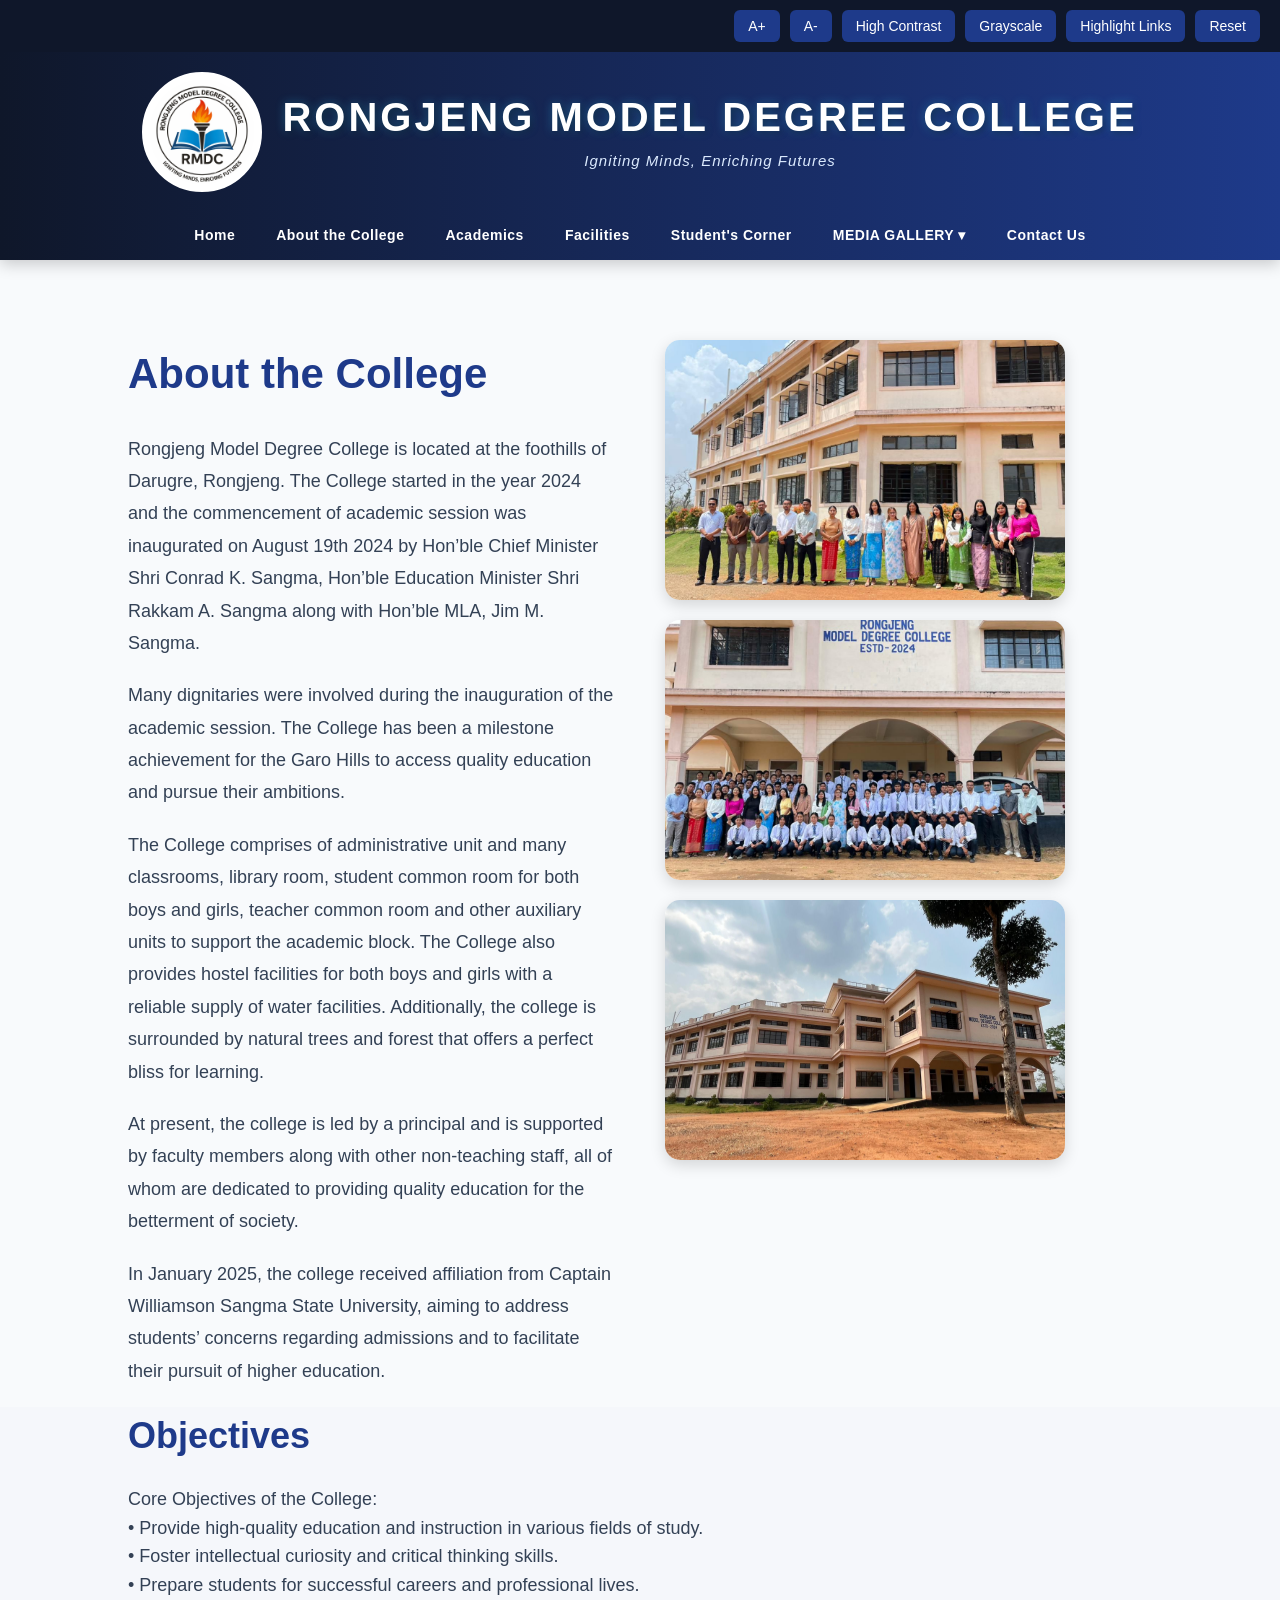
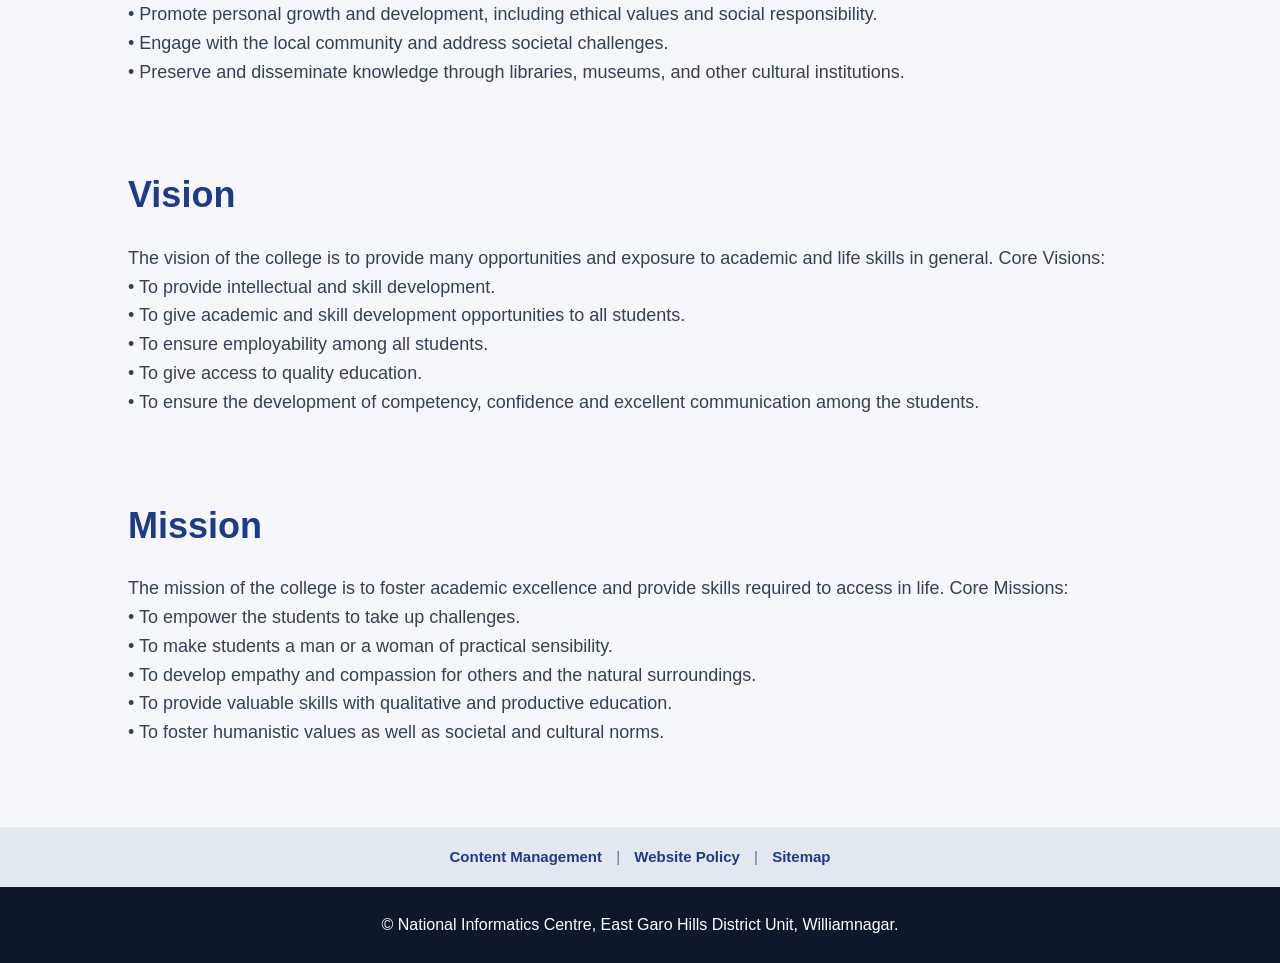
==== index.html @ 6c8ae017 "uploading an existing file" ====
<!DOCTYPE html>
<html lang="en">

<head>
  <meta charset="UTF-8">
  <meta name="viewport"
        content="width=device-width, initial-scale=1.0">

  <title>Rongjeng Model Degree College</title>

  <link rel="stylesheet"
        href="css/style.css">
</head>

<body>
<!-- ACCESSIBILITY TOP BAR -->

<div class="accessibility-topbar">

  <button onclick="increaseText()">
    A+
  </button>

  <button onclick="decreaseText()">
    A-
  </button>

  <button onclick="toggleContrast()">
    High Contrast
  </button>

  <button onclick="toggleGrayscale()">
    Grayscale
  </button>

  <button onclick="highlightLinks()">
    Highlight Links
  </button>

  <button onclick="resetAccessibility()">
    Reset
  </button>

</div>
  <!-- HEADER -->
  <header>

    <!-- LOGO + COLLEGE HEADING -->
    <div class="header-left">

      <img src="images/logo.png"
           alt="College Logo"
           class="logo-img">

      <div class="college-heading">

        <h1>Rongjeng Model Degree College</h1>

        <p>
          Igniting Minds, Enriching Futures
        </p>

      </div>

    </div>

    <!-- TOP MENU -->
    <nav>

      <ul class="menu">

        <li><a href="index.html">Home</a></li>

        <li>
          <a href="#">About the College</a>

          <ul class="submenu">
            <li><a href="aboutus.html">About Us</a></li>
            <li><a href="faculty.html">The Faculty</a></li>
            <li><a href="non-teaching.html">Non-Teaching Staff</a></li>
          </ul>
        </li>

        <li>
          <a href="#">Academics</a>

          <ul class="submenu">
            <li><a href="#">Academic Calendar</a></li>
            <li><a href="admissions.html">Admissions and Facilities</a></li>
            <li><a href="cocurricular.html">Co-curricular Activities</a></li>
            <li><a href="courses.html">Courses</a></li>
          </ul>
        </li>

        <li><a href="#">Facilities</a></li>

        <li>
          <a href="#">Student's Corner</a>

          <ul class="submenu">
            <li><a href="studentcod.html">Student Code of Conduct</a></li>
          </ul>
        </li>

        <li>

  <a href="#">
    MEDIA GALLERY ▾
  </a>

  <ul class="submenu">

    <li>
      <a href="videos.html">
        Videos
      </a>
    </li>

    <li>
      <a href="images.html">
        Images
      </a>
    </li>

  </ul>

</li>

        <li><a href="Contactus.html">Contact Us</a></li>

      </ul>

    </nav>

  </header>

  <!-- ABOUT SECTION -->

<section class="about-section">

  <!-- LEFT SIDE -->

  <div class="about-text">

    <h2>About the College</h2>

    <p>
      Rongjeng Model Degree College is located at the foothills of Darugre, Rongjeng. The College started in the year 2024 and the commencement of academic session was inaugurated on August 19th 2024 by Hon’ble Chief Minister Shri Conrad K. Sangma, Hon’ble Education Minister Shri Rakkam A. Sangma along with Hon’ble MLA, Jim M. Sangma.
    </p>

    <p>
      Many dignitaries were involved during the inauguration of the academic session. The College has been a milestone achievement for the Garo Hills to access quality education and pursue their ambitions.
    </p>

    <p>
      The College comprises of administrative unit and many classrooms, library room, student common room for both boys and girls, teacher common room and other auxiliary units to support the academic block. The College also provides hostel facilities for both boys and girls with a reliable supply of water facilities. Additionally, the college is surrounded by natural trees and forest that offers a perfect bliss for learning.
    </p>
<p>At present, the college is led by a principal and is supported by faculty members along with other non-teaching staff, all of whom are dedicated to providing quality education for the betterment of society.</p>
<p>In January 2025, the college received affiliation from Captain Williamson Sangma State University, aiming to address students’ concerns regarding admissions and to facilitate their pursuit of higher education.</p>
  </div>

  <!-- RIGHT SIDE -->

  <div class="about-images">

    <img src="images/image1.jpeg"
         alt="Staff Image">

    <img src="images/image2.jpeg"
         alt="Students and Staff Image">

    <img src="images/image3.jpeg"
         alt="College Image">
    
  </div>

</section>

  <!-- CONTENT -->
  <section class="content">

    <h2>Objectives</h2>

    <p>
      Core Objectives of the College:</p>
      <p>
•	Provide high-quality education and instruction in various fields of study.</p>
<p>
•	Foster intellectual curiosity and critical thinking skills.</p>
<p>
•	Prepare students for successful careers and professional lives.</p>
<p>
•	Promote personal growth and development, including ethical values and social responsibility.</p>
<p>
•	Engage with the local community and address societal challenges.</p>
<p>
•	Preserve and disseminate knowledge through libraries, museums, and other cultural institutions.</p>
   </section>

   <!-- CONTENT -->
  <section class="content">

    <h2>Vision</h2>

    <p>     
The vision of the college is to provide many opportunities and exposure to academic and life skills in general.
Core Visions:</p>
<p>•	To provide intellectual and skill development.</p>
<p>•	To give academic and skill development opportunities to all students.</p>
<p>•	To ensure employability among all students.</p>
<p>•	To give access to quality education.</p>
<p>•	To ensure the development of competency, confidence and excellent communication among the students.
</p>  
  </section>
  <!-- CONTENT -->
  <section class="content">

    <h2>Mission</h2>

    <p> 
The mission of the college is to foster academic excellence and provide skills required to access in life.
Core Missions:</p> 
<p>•	To empower the students to take up challenges.</p> 
<p>•	To make students a man or a woman of practical sensibility.</p> 
<p>•	To develop empathy and compassion for others and the natural surroundings.</p> 
<p>•	To provide valuable skills with qualitative and productive education.</p> 
<p>•	To foster humanistic values as well as societal and cultural norms.

</p>  
  </section>


<script src="js/script.js"></script>
<!-- FOOTER LINKS -->

<section class="footer-links">

  <a href="content-management.html">
    Content Management
  </a>

  <span>|</span>

  <a href="website-policy.html">
    Website Policy
  </a>

  <span>|</span>

  <a href="sitemap.html">
    Sitemap
  </a>

</section>
  <footer>

    <p>
      © National Informatics Centre, East Garo Hills District Unit, Williamnagar.
    </p>

  </footer>
</body>
</html>
---- css/style.css ----
* {
  margin: 0;
  padding: 0;
  box-sizing: border-box;
}

/* BODY */

body {
  font-family: "Segoe UI", sans-serif;
  background: #f5f7fb;
  color: #1e293b;
  line-height: 1.6;
}

/* HEADER */

header {

  display: flex;

  flex-direction: column;

  align-items: center;

  background: linear-gradient(
    to right,
    #0f172a,
    #1e3a8a
  );

  padding-top: 20px;

  box-shadow: 0 4px 15px rgba(0,0,0,0.2);

  position: sticky;
  top: 0;
  z-index: 1000;
}
/* LOGO + HEADING */

.header-left {

  display: flex;

  align-items: center;

  justify-content: center;

  gap: 20px;

  padding-bottom: 18px;
}

.logo-img {

  width: 120px;

  height: 120px;

  border-radius: 50%;

  border: 4px solid white;

  object-fit: cover;

  background: white;

  padding: 4px;
}

.college-heading h1 {

  color: white;

  font-size: 40px;

  font-weight: 800;

  text-transform: uppercase;

  letter-spacing: 3px;

  line-height: 1.3;

  text-align: center;

  text-shadow:
    2px 2px 6px rgba(0,0,0,0.4),
    0 0 10px rgba(56,189,248,0.4);

  font-family: "Trebuchet MS", sans-serif;
}
.college-heading p {

  color: #dbeafe;

  font-size: 15px;

  letter-spacing: 1px;

  text-align: center;

  margin-top: 6px;

  font-style: italic;
}

/* NAVBAR */

.navbar {

  width: 100%;

  background: rgba(255,255,255,0.08);

  border-top: 1px solid rgba(255,255,255,0.15);

  padding: 5px 0;
}

/* MAIN MENU */

.menu {

  display: flex;

  list-style: none;

  gap: 5px;

  flex-wrap: wrap;
}

.menu li {

  position: relative;
}

.menu li a {

  display: block;

  text-decoration: none;

  color: white;

  font-size: 14px;

  font-weight: 600;

  letter-spacing: 0.5px;

  padding: 14px 18px;

  border-radius: 4px;

  transition: 0.3s;
}

.menu li a:hover {

  background: rgba(255,255,255,0.15);

  color: #38bdf8;
}
/* SUBMENU */

.submenu {
  display: none;

  position: absolute;

  top: 48px;
  left: 0;

  background: white;

  min-width: 260px;

  border-radius: 12px;

  overflow: hidden;

  box-shadow: 0 8px 20px rgba(0,0,0,0.2);
}

.submenu li a {
  color: #1e293b;
  padding: 14px 18px;
}

.submenu li a:hover {
  background: #e0f2fe;
  color: #0284c7;
}

.menu li:hover .submenu {
  display: block;
}

/* HERO SECTION */

.hero {
  height: 80vh;

  display: flex;
  flex-direction: column;
  justify-content: center;
  align-items: center;

  text-align: center;

  padding: 20px;

  background: linear-gradient(
      rgba(15,23,42,0.75),
      rgba(15,23,42,0.75)
    ),
    url('../images/campus.jpg');

  background-size: cover;
  background-position: center;

  color: white;
}

.hero h2 {
  font-size: 60px;
  margin-bottom: 20px;
}

.hero p {
  font-size: 22px;
  color: #dbeafe;
}

/* CONTENT */

.content {
  padding: 80px 10%;
}

.content h2 {
  color: #1e3a8a;
  margin-bottom: 20px;
  font-size: 36px;
}

.content p {
  font-size: 18px;
  color: #334155;
}

/* CARDS */

.cards {
  display: grid;
  grid-template-columns: repeat(auto-fit,minmax(250px,1fr));

  gap: 30px;

  margin-top: 50px;
}

.card {
  background: white;

  padding: 30px;

  border-radius: 18px;

  box-shadow: 0 6px 20px rgba(0,0,0,0.1);

  transition: 0.3s;
}

.card:hover {
  transform: translateY(-8px);
}

.card h3 {
  color: #1e3a8a;
  margin-bottom: 15px;
}

/* FOOTER */

footer {
  background: #0f172a;

  color: white;

  text-align: center;

  padding: 25px;
}

/* MOBILE */

@media(max-width: 900px) {

  header {
    flex-direction: column;
    align-items: flex-start;
  }

  .menu {
    flex-direction: column;
    width: 100%;
    margin-top: 20px;
  }

  .submenu {
    position: relative;
    top: 0;
  }

  .hero h2 {
    font-size: 36px;
  }

  .hero p {
    font-size: 18px;
  }

  .college-heading h1 {
    font-size: 22px;
  }

}
/* ABOUT SECTION */

.about-section {

  display: grid;

  grid-template-columns: 1fr 1fr;

  gap: 50px;

  padding: 80px 10%;

  background: #f8fafc;

   align-items: start;
}

/* LEFT SIDE */

.about-text h2 {

  font-size: 42px;

  color: #1e3a8a;

  margin-bottom: 25px;
}

.about-text p {

  font-size: 18px;

  color: #334155;

  margin-bottom: 20px;

  line-height: 1.8;
}

/* RIGHT SIDE */

.about-images {

  display: grid;

  grid-template-columns: repeat(1, 1fr);

  gap: 20px;

  align-self: start;

  margin-top: 0;
}

/* ABOUT SECTION IMAGES */

.about-images img {

  width: 400px;

  height: 260px;

  object-fit: cover;

  border-radius: 15px;

  box-shadow: 0 5px 15px rgba(0,0,0,0.15);

  transition: 0.3s;
}

.about-images img:hover {

  transform: scale(1.03);
}

/* MOBILE */

@media(max-width:900px){

  .about-section {

    grid-template-columns: 1fr;
  }

  .about-text h2 {

    font-size: 32px;
  }

}
/* REMOVE EXTRA SPACE */

.about-section {

  padding-bottom: 0;
}

.content {

  padding-top: 0;
}
/* FACULTY TABLE */

.faculty-section {

  padding: 60px 8%;
}

.faculty-section h2 {

  text-align: center;

  color: #1e3a8a;

  font-size: 36px;

  margin-bottom: 35px;
}

.table-container {

  overflow-x: auto;
}

table {

  width: 100%;

  border-collapse: collapse;

  background: white;

  box-shadow: 0 5px 18px rgba(0,0,0,0.12);

  border-radius: 10px;

  overflow: hidden;
}

table thead {

  background: #1e3a8a;

  color: white;
}

table th,
table td {

  padding: 14px 16px;

  border: 1px solid #dbe4ee;

  text-align: left;

  font-size: 15px;
}

table tbody tr:nth-child(even) {

  background: #f8fafc;
}

table tbody tr:hover {

  background: #e0f2fe;
}
/* STUDENT CODE OF CONDUCT */

.conduct-section {

  padding: 60px 10%;

  background: #f8fafc;
}

.conduct-section h2 {

  text-align: center;

  font-size: 40px;

  color: #1e3a8a;

  margin-bottom: 40px;
}

.conduct-box {

  background: white;

  padding: 30px;

  margin-bottom: 30px;

  border-left: 6px solid #1e3a8a;

  border-radius: 12px;

  box-shadow: 0 5px 15px rgba(0,0,0,0.08);
}

.conduct-box h3 {

  color: #1e3a8a;

  margin-bottom: 20px;

  font-size: 28px;
}

.conduct-box ul {

  padding-left: 20px;
}

.conduct-box ul li {

  margin-bottom: 15px;

  line-height: 1.8;

  color: #334155;

  font-size: 17px;
}
/* COURSES SECTION */

.courses-section {

  padding: 60px 8%;

  background: #f8fafc;
}

.courses-section h2 {

  text-align: center;

  font-size: 40px;

  color: #1e3a8a;

  margin-bottom: 20px;
}

.course-intro {

  text-align: center;

  font-size: 18px;

  color: #475569;

  margin-bottom: 40px;

  line-height: 1.8;
}

.course-box {

  background: white;

  padding: 35px;

  border-radius: 15px;

  box-shadow: 0 5px 18px rgba(0,0,0,0.08);
}

.course-box h3 {

  color: #1e3a8a;

  margin-bottom: 10px;

  font-size: 32px;
}

.course-box h4 {

  margin-bottom: 30px;

  color: #334155;

  font-size: 24px;
}

.course-box h5 {

  margin-top: 35px;

  margin-bottom: 15px;

  color: #0f172a;

  font-size: 22px;
}
/* CONTACT PAGE */

.contact-section {

  padding: 70px 10%;

  background: #f8fafc;
}

.contact-section h2 {

  text-align: center;

  font-size: 42px;

  color: #1e3a8a;

  margin-bottom: 50px;
}

.contact-container {

  display: grid;

  grid-template-columns: 1fr 1fr;

  gap: 40px;
}

/* LEFT SIDE */

.contact-info {

  background: white;

  padding: 35px;

  border-radius: 15px;

  box-shadow: 0 5px 15px rgba(0,0,0,0.08);
}

.contact-info h3 {

  color: #1e3a8a;

  margin-bottom: 15px;

  margin-top: 20px;
}

.contact-info p {

  color: #334155;

  line-height: 1.8;
}

/* RIGHT SIDE */

.contact-form {

  background: white;

  padding: 35px;

  border-radius: 15px;

  box-shadow: 0 5px 15px rgba(0,0,0,0.08);
}

.contact-form form {

  display: flex;

  flex-direction: column;

  gap: 20px;
}

.contact-form input,
.contact-form textarea {

  padding: 15px;

  border: 1px solid #cbd5e1;

  border-radius: 10px;

  font-size: 16px;

  outline: none;
}

.contact-form input:focus,
.contact-form textarea:focus {

  border-color: #1e3a8a;
}

.contact-form button {

  background: #1e3a8a;

  color: white;

  border: none;

  padding: 15px;

  border-radius: 10px;

  font-size: 16px;

  cursor: pointer;

  transition: 0.3s;
}

.contact-form button:hover {

  background: #2563eb;
}

/* MOBILE */

@media(max-width:900px){

  .contact-container {

    grid-template-columns: 1fr;
  }

}
/* FOOTER LINKS */

.footer-links {

  text-align: center;

  padding: 18px;

  background: #e2e8f0;

  font-size: 15px;
}

.footer-links a {

  text-decoration: none;

  color: #1e3a8a;

  font-weight: 600;

  margin: 0 10px;

  transition: 0.3s;
}

.footer-links a:hover {

  color: #2563eb;

  text-decoration: underline;
}

.footer-links span {

  color: #64748b;
}
/* CONTENT PAGES */

.content-page {

  padding: 80px 10%;

  min-height: 80vh;

  background: #f8fafc;
}

.content-page h2 {

  color: #1e3a8a;

  margin-bottom: 30px;

  font-size: 40px;
}

.content-page p {

  font-size: 18px;

  color: #334155;

  line-height: 1.8;

  margin-bottom: 20px;
}

/* SITEMAP */

.sitemap-list {

  list-style: none;

  padding: 0;
}

.sitemap-list li {

  margin-bottom: 15px;
}

.sitemap-list a {

  text-decoration: none;

  color: #1e3a8a;

  font-size: 18px;

  font-weight: 600;
}

.sitemap-list a:hover {

  color: #2563eb;

  text-decoration: underline;
}
/* ACCESSIBILITY TOP BAR */

.accessibility-topbar {

  width: 100%;

  background: #0f172a;

  padding: 10px 20px;

  display: flex;

  justify-content: flex-end;

  gap: 10px;

  flex-wrap: wrap;

  position: sticky;

  top: 0;

  z-index: 2000;
}

.accessibility-topbar button {

  background: #1e3a8a;

  color: white;

  border: none;

  padding: 8px 14px;

  border-radius: 6px;

  cursor: pointer;

  font-size: 14px;

  transition: 0.3s;
}

.accessibility-topbar button:hover {

  background: #2563eb;
}

/* ACCESSIBILITY EFFECTS */

.high-contrast {

  background: black !important;

  color: yellow !important;
}

.grayscale {

  filter: grayscale(100%);
}

.highlight-links a {

  background: yellow;

  color: red !important;

  padding: 2px 4px;
}
html {

  font-size: 16px;
}
/* PHOTO GALLERY */

.gallery-section {

  padding: 70px 8%;

  background: #f8fafc;

  min-height: 80vh;
}

.gallery-section h2 {

  text-align: center;

  font-size: 42px;

  color: #1e3a8a;

  margin-bottom: 50px;
}

.gallery-grid {

  display: grid;

  grid-template-columns:
    repeat(auto-fit,minmax(320px,1fr));

  gap: 35px;
}

.gallery-card {

  background: white;

  border-radius: 18px;

  overflow: hidden;

  box-shadow: 0 5px 20px rgba(0,0,0,0.12);

  transition: 0.3s;
}

.gallery-card:hover {

  transform: translateY(-8px);
}

.gallery-card img {

  width: 100%;

  height: 280px;

  object-fit: cover;
}

.gallery-text {

  padding: 18px;

  text-align: center;

  font-size: 20px;

  font-weight: bold;

  color: #1e3a8a;
}
/* IMAGE POPUP MODAL */

.image-modal {

  display: none;

  position: fixed;

  z-index: 99999;

  left: 0;
  top: 0;

  width: 100%;
  height: 100%;

  background: rgba(0,0,0,0.9);

  justify-content: center;
  align-items: center;

  flex-direction: column;
}

.modal-content {

  max-width: 85%;

  max-height: 80vh;

  border-radius: 10px;

  transition: transform 0.3s ease;
}

.close-modal {

  position: absolute;

  top: 20px;
  right: 35px;

  color: white;

  font-size: 45px;

  cursor: pointer;
}

/* ZOOM BUTTONS */

.zoom-buttons {

  margin-top: 20px;

  display: flex;

  gap: 15px;
}

.zoom-buttons button {

  width: 50px;

  height: 50px;

  border: none;

  border-radius: 50%;

  background: #1e3a8a;

  color: white;

  font-size: 28px;

  cursor: pointer;

  transition: 0.3s;
}

.zoom-buttons button:hover {

  background: #2563eb;
}
/* =======================================
   MOBILE RESPONSIVE DESIGN
======================================= */

@media screen and (max-width: 900px) {

  /* HEADER */

  header {

    flex-direction: column;

    align-items: center;

    padding: 15px 20px;
  }

  .header-left {

    flex-direction: column;

    text-align: center;

    gap: 10px;
  }

  .logo-img {

    width: 110px;

    height: 110px;
  }

  .college-heading h1 {

    font-size: 34px;

    line-height: 1.3;
  }

  .college-heading p {

    font-size: 16px;
  }

  /* MENU */

  nav {

    width: 100%;

    margin-top: 20px;
  }

  .menu {

    flex-direction: column;

    width: 100%;

    gap: 0;
  }

  .menu li {

    width: 100%;
  }

  .menu li a {

    display: block;

    width: 100%;

    padding: 14px 18px;

    border-bottom: 1px solid rgba(255,255,255,0.1);
  }

  /* SUBMENU */

  .submenu {

    position: relative;

    display: block;

    top: 0;

    width: 100%;

    border-radius: 0;

    box-shadow: none;

    background: #1e293b;
  }

  .submenu li a {

    color: white;

    padding-left: 35px;
  }

  .submenu li a:hover {

    background: #334155;
  }

  /* ABOUT SECTION */

  .about-section {

    flex-direction: column;

    padding: 50px 20px;

    gap: 35px;
  }

  .about-text {

    width: 100%;
  }

  .about-text h2 {

    font-size: 34px;
  }

  .about-text p {

    font-size: 17px;
  }

  /* IMAGE GRID */

  .about-images {

    grid-template-columns: 1fr;

    width: 100%;
  }

  .about-images img {

    height: 240px;
  }

  /* CONTENT */

  .content {

    padding: 50px 20px;
  }

  .content h2 {

    font-size: 32px;
  }

  /* TABLES */

  table {

    display: block;

    overflow-x: auto;

    white-space: nowrap;
  }

  /* GALLERY */

  .gallery-grid {

    grid-template-columns: 1fr;

    gap: 25px;
  }

  /* VIDEO */

  .video-grid {

    grid-template-columns: 1fr;
  }

  .video-card video {

    height: 220px;
  }

  /* CONTACT FORM */

  .contact-container {

    grid-template-columns: 1fr;

    padding: 20px;
  }

  /* FOOTER */

  footer {

    padding: 20px;

    font-size: 14px;

    text-align: center;
  }

  /* ACCESSIBILITY BAR */

  .accessibility-topbar {

    flex-wrap: wrap;

    gap: 8px;

    justify-content: center;

    padding: 10px;
  }

  .accessibility-topbar button {

    font-size: 14px;

    padding: 8px 12px;
  }

}

/* EXTRA SMALL DEVICES */

@media screen and (max-width: 500px) {

  .college-heading h1 {

    font-size: 26px;
  }

  .logo-img {

    width: 90px;

    height: 90px;
  }

  .about-text h2,
  .content h2,
  .gallery-title,
  .video-gallery h2 {

    font-size: 28px;
  }

  .about-text p,
  .content p {

    font-size: 16px;
  }

}
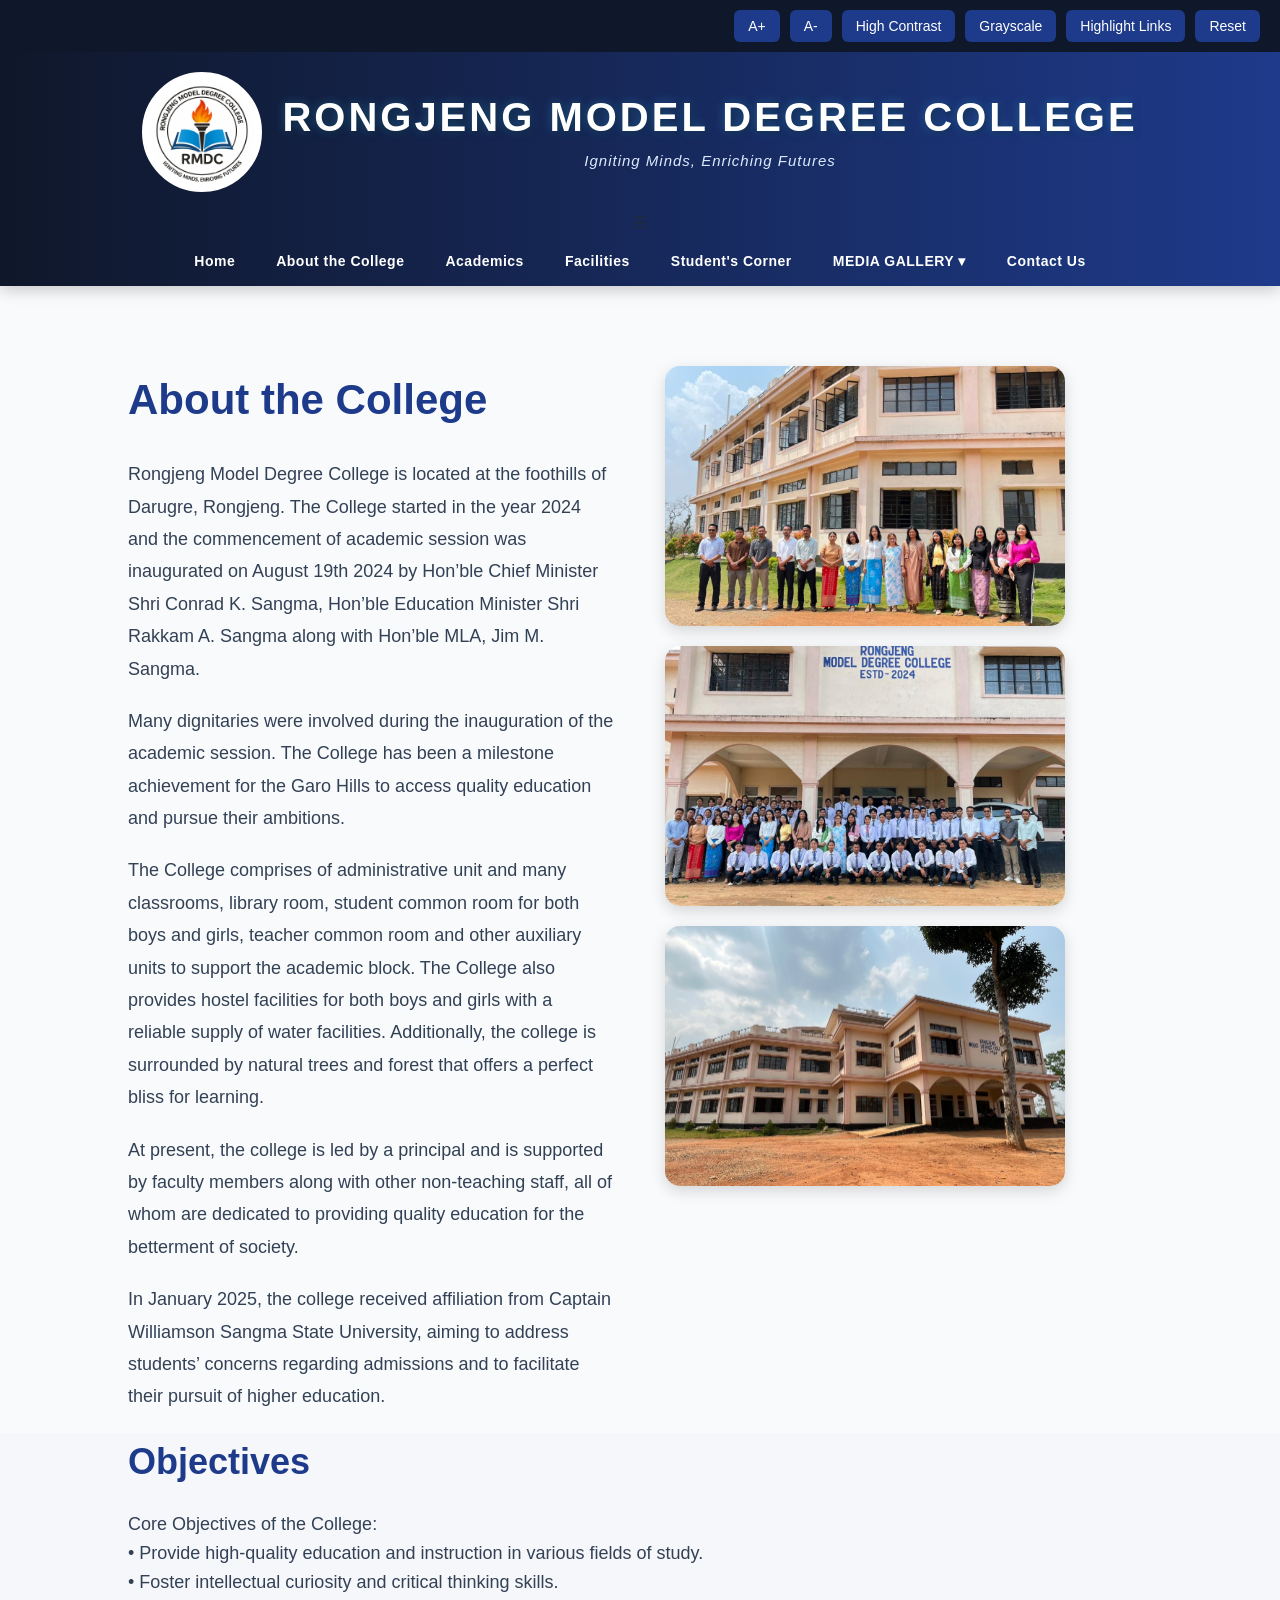
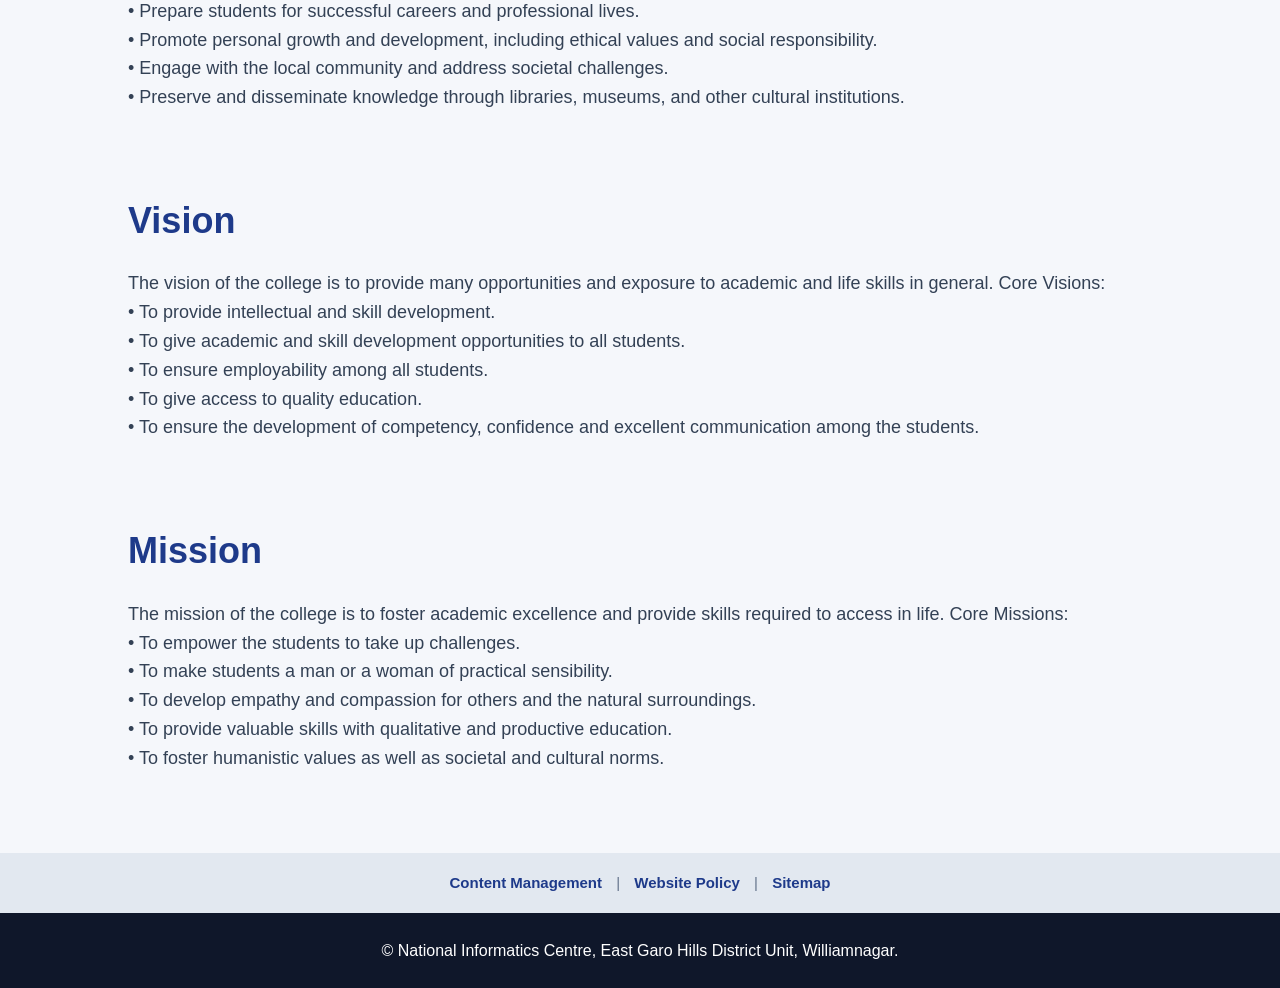
==== commit 5ce7e3ed: "Update index.html" ====
--- a/index.html
+++ b/index.html
@@ -63,7 +63,14 @@
       </div>
 
     </div>
-
+<!-- MOBILE MENU BUTTON -->
+
+<div class="menu-toggle"
+     onclick="toggleMenu()">
+
+  ☰
+
+</div>
     <!-- TOP MENU -->
     <nav>
 
@@ -260,4 +267,4 @@
 
   </footer>
 </body>
-</html>+</html>
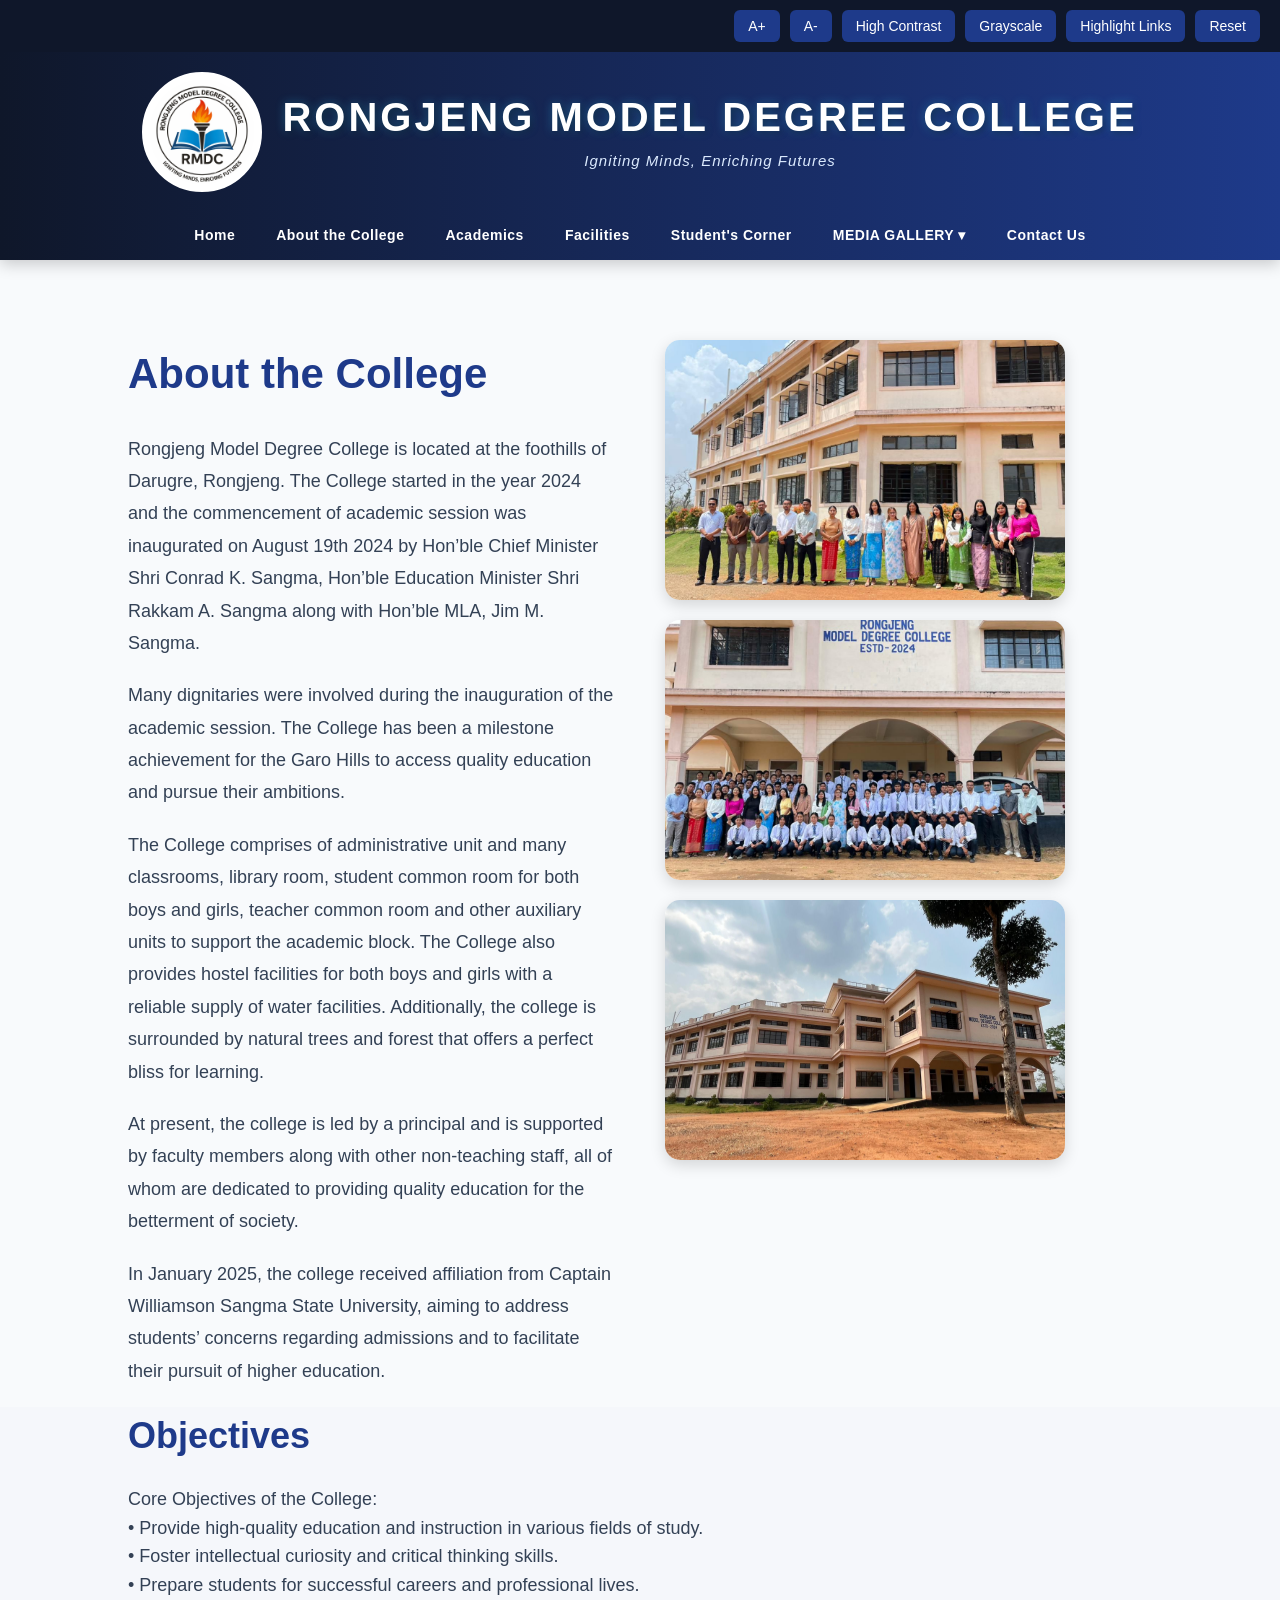
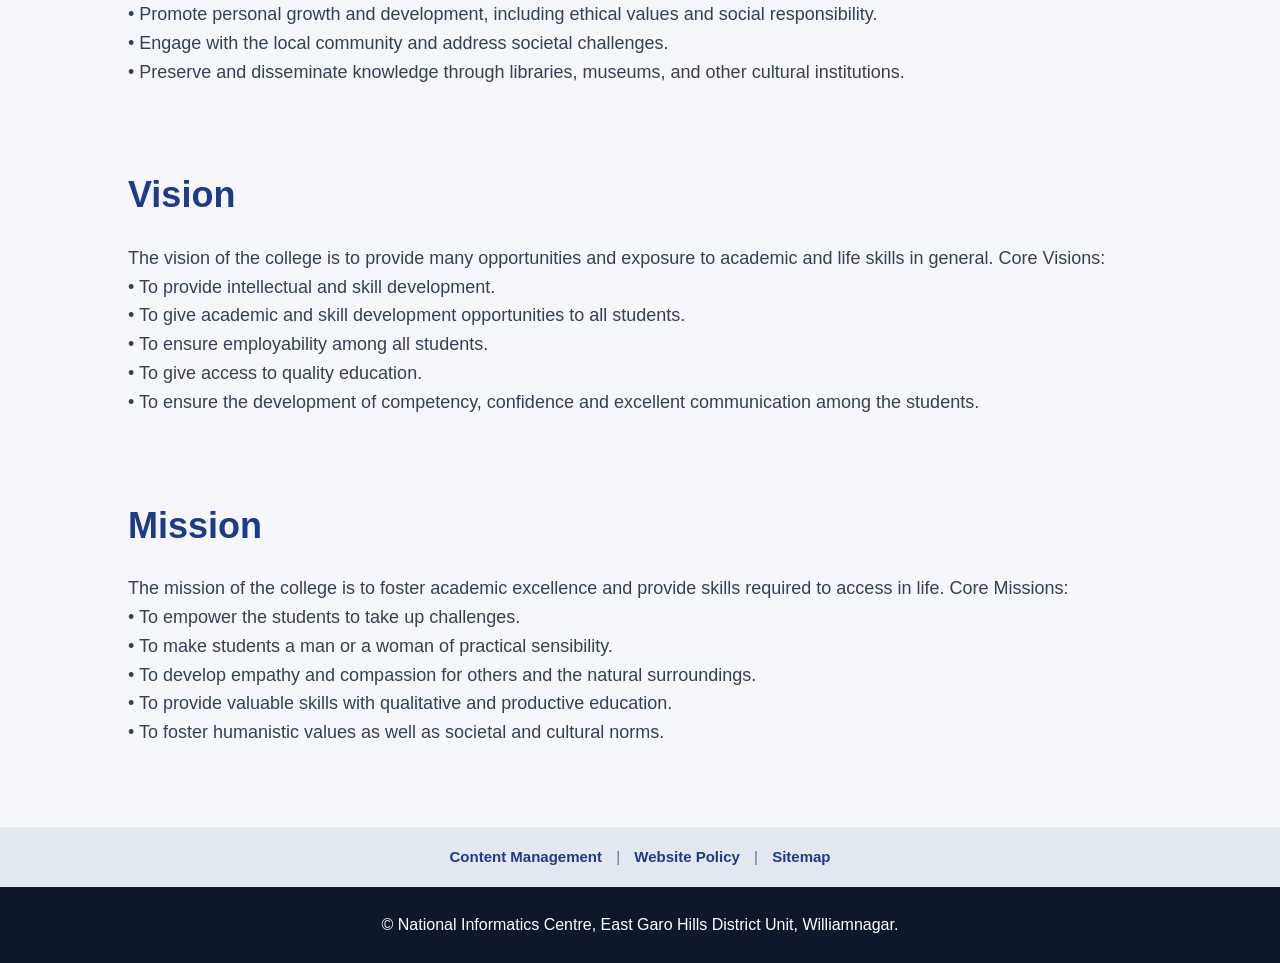
==== commit 01ec501e: "Update index.html" ====
--- a/index.html
+++ b/index.html
@@ -133,7 +133,7 @@
 
 </li>
 
-        <li><a href="Contactus.html">Contact Us</a></li>
+        <li><a href="contactus.html">Contact Us</a></li>
 
       </ul>
 
--- a/css/style.css
+++ b/css/style.css
@@ -1092,21 +1092,23 @@
 
   background: #2563eb;
 }
-/* =======================================
-   MOBILE RESPONSIVE DESIGN
-======================================= */
-
-@media screen and (max-width: 900px) {
+/* ===================================
+   MOBILE RESPONSIVE FIX
+=================================== */
+
+@media only screen and (max-width: 768px) {
 
   /* HEADER */
 
   header {
 
+    display: flex;
+
     flex-direction: column;
 
     align-items: center;
 
-    padding: 15px 20px;
+    padding: 15px;
   }
 
   .header-left {
@@ -1114,248 +1116,253 @@
     flex-direction: column;
 
     text-align: center;
+  }
+
+  .logo-img {
+
+    width: 100px;
+
+    height: 100px;
+  }
+
+  .college-heading h1 {
+
+    font-size: 28px;
+
+    line-height: 1.4;
+  }
+
+  .college-heading p {
+
+    font-size: 14px;
+  }
+
+  /* MENU */
+
+  .menu {
+
+    flex-direction: column;
+
+    width: 100%;
+
+    margin-top: 20px;
+
+    gap: 0;
+  }
+
+  .menu li {
+
+    width: 100%;
+  }
+
+  .menu li a {
+
+    display: block;
+
+    width: 100%;
+
+    padding: 14px;
+
+    border-bottom:
+      1px solid rgba(255,255,255,0.1);
+  }
+
+  /* SUBMENU */
+
+  .submenu {
+
+    position: static;
+
+    display: block;
+
+    width: 100%;
+
+    background: #1e293b;
+
+    box-shadow: none;
+
+    border-radius: 0;
+  }
+
+  .submenu li a {
+
+    color: white;
+
+    padding-left: 30px;
+  }
+
+  /* ABOUT SECTION */
+
+  .about-section {
+
+    display: flex;
+
+    flex-direction: column;
+
+    padding: 30px 20px;
+  }
+
+  .about-text,
+  .about-images {
+
+    width: 100%;
+  }
+
+  /* IMAGE GRID */
+
+  .about-images {
+
+    grid-template-columns: 1fr;
+
+    margin-top: 20px;
+  }
+
+  .about-images img {
+
+    width: 100%;
+
+    height: auto;
+  }
+
+  /* CONTENT */
+
+  .content {
+
+    padding: 30px 20px;
+  }
+
+  .content h2 {
+
+    font-size: 28px;
+  }
+
+  /* TABLES */
+
+  table {
+
+    display: block;
+
+    overflow-x: auto;
+
+    white-space: nowrap;
+  }
+
+  /* GALLERY */
+
+  .gallery-grid {
+
+    grid-template-columns: 1fr;
+  }
+
+  /* VIDEOS */
+
+  .video-grid {
+
+    grid-template-columns: 1fr;
+  }
+
+  /* ACCESSIBILITY BAR */
+
+  .accessibility-topbar {
+
+    display: flex;
+
+    flex-wrap: wrap;
+
+    justify-content: center;
 
     gap: 10px;
-  }
-
-  .logo-img {
-
-    width: 110px;
-
-    height: 110px;
-  }
-
-  .college-heading h1 {
-
-    font-size: 34px;
-
-    line-height: 1.3;
-  }
-
-  .college-heading p {
-
-    font-size: 16px;
-  }
-
-  /* MENU */
+
+    padding: 10px;
+  }
+
+  .accessibility-topbar button {
+
+    font-size: 14px;
+
+    padding: 8px 12px;
+  }
+
+}
+/* ===================================
+   MOBILE HAMBURGER MENU
+=================================== */
+
+/* MOBILE MENU BUTTON */
+
+.menu-toggle {
+
+  display: none;
+
+  font-size: 34px;
+
+  color: white;
+
+  cursor: pointer;
+}
+
+/* MOBILE */
+
+@media only screen and (max-width: 768px) {
+
+  header {
+
+    position: relative;
+
+    align-items: center;
+  }
+
+  /* HAMBURGER LEFT SIDE */
+
+  .menu-toggle {
+
+    display: block;
+
+    position: absolute;
+
+    left: 20px;
+
+    top: 25px;
+
+    z-index: 9999;
+  }
+
+  /* CENTER LOGO + HEADING */
+
+  .header-left {
+
+    width: 100%;
+
+    justify-content: center;
+
+    align-items: center;
+
+    flex-direction: column;
+
+    text-align: center;
+  }
 
   nav {
 
     width: 100%;
+  }
+
+  .menu {
+
+    display: none;
+
+    flex-direction: column;
+
+    width: 100%;
+
+    background: #0f172a;
 
     margin-top: 20px;
   }
 
-  .menu {
-
-    flex-direction: column;
-
-    width: 100%;
-
-    gap: 0;
-  }
-
-  .menu li {
-
-    width: 100%;
-  }
-
-  .menu li a {
-
-    display: block;
-
-    width: 100%;
-
-    padding: 14px 18px;
-
-    border-bottom: 1px solid rgba(255,255,255,0.1);
-  }
-
-  /* SUBMENU */
-
-  .submenu {
-
-    position: relative;
-
-    display: block;
-
-    top: 0;
-
-    width: 100%;
-
-    border-radius: 0;
-
-    box-shadow: none;
-
-    background: #1e293b;
-  }
-
-  .submenu li a {
-
-    color: white;
-
-    padding-left: 35px;
-  }
-
-  .submenu li a:hover {
-
-    background: #334155;
-  }
-
-  /* ABOUT SECTION */
-
-  .about-section {
-
-    flex-direction: column;
-
-    padding: 50px 20px;
-
-    gap: 35px;
-  }
-
-  .about-text {
-
-    width: 100%;
-  }
-
-  .about-text h2 {
-
-    font-size: 34px;
-  }
-
-  .about-text p {
-
-    font-size: 17px;
-  }
-
-  /* IMAGE GRID */
-
-  .about-images {
-
-    grid-template-columns: 1fr;
-
-    width: 100%;
-  }
-
-  .about-images img {
-
-    height: 240px;
-  }
-
-  /* CONTENT */
-
-  .content {
-
-    padding: 50px 20px;
-  }
-
-  .content h2 {
-
-    font-size: 32px;
-  }
-
-  /* TABLES */
-
-  table {
-
-    display: block;
-
-    overflow-x: auto;
-
-    white-space: nowrap;
-  }
-
-  /* GALLERY */
-
-  .gallery-grid {
-
-    grid-template-columns: 1fr;
-
-    gap: 25px;
-  }
-
-  /* VIDEO */
-
-  .video-grid {
-
-    grid-template-columns: 1fr;
-  }
-
-  .video-card video {
-
-    height: 220px;
-  }
-
-  /* CONTACT FORM */
-
-  .contact-container {
-
-    grid-template-columns: 1fr;
-
-    padding: 20px;
-  }
-
-  /* FOOTER */
-
-  footer {
-
-    padding: 20px;
-
-    font-size: 14px;
-
-    text-align: center;
-  }
-
-  /* ACCESSIBILITY BAR */
-
-  .accessibility-topbar {
-
-    flex-wrap: wrap;
-
-    gap: 8px;
-
-    justify-content: center;
-
-    padding: 10px;
-  }
-
-  .accessibility-topbar button {
-
-    font-size: 14px;
-
-    padding: 8px 12px;
-  }
-
-}
-
-/* EXTRA SMALL DEVICES */
-
-@media screen and (max-width: 500px) {
-
-  .college-heading h1 {
-
-    font-size: 26px;
-  }
-
-  .logo-img {
-
-    width: 90px;
-
-    height: 90px;
-  }
-
-  .about-text h2,
-  .content h2,
-  .gallery-title,
-  .video-gallery h2 {
-
-    font-size: 28px;
-  }
-
-  .about-text p,
-  .content p {
-
-    font-size: 16px;
-  }
-
-}+  .menu.active {
+
+    display: flex;
+  }
+
+}
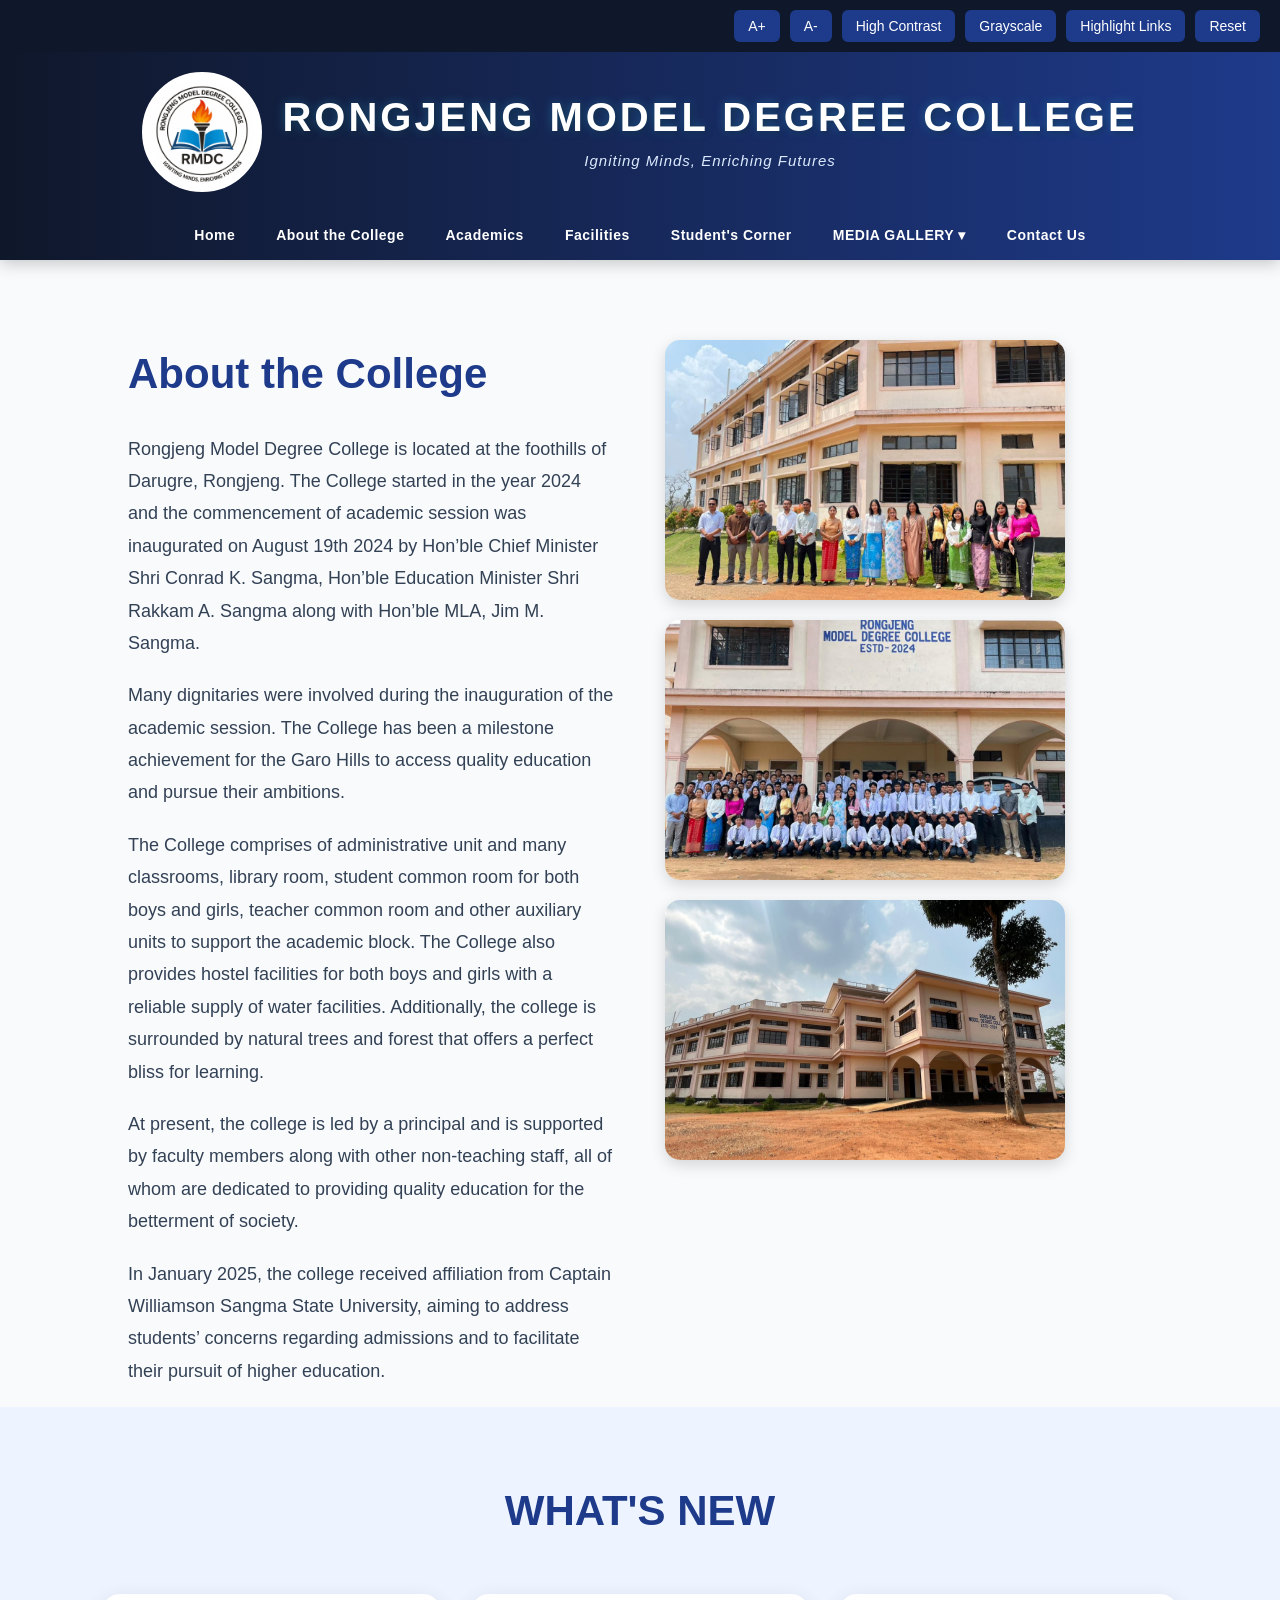
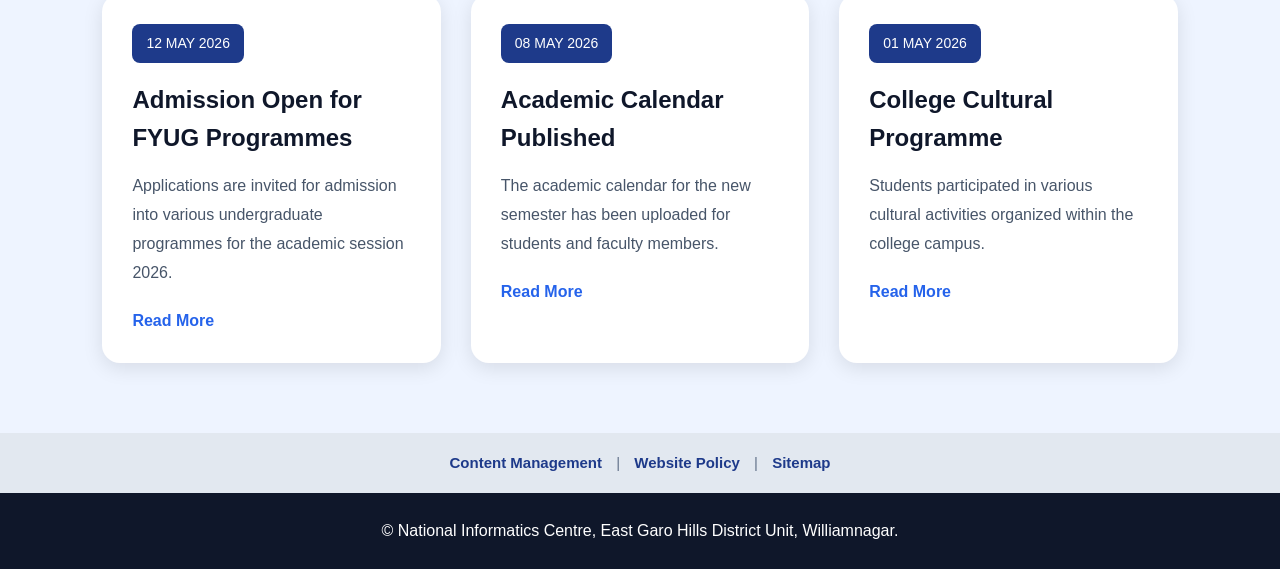
==== commit d12835c5: "Update index.html" ====
--- a/index.html
+++ b/index.html
@@ -183,59 +183,93 @@
 
 </section>
 
-  <!-- CONTENT -->
-  <section class="content">
-
-    <h2>Objectives</h2>
-
-    <p>
-      Core Objectives of the College:</p>
+  
+
+<!-- WHAT'S NEW SECTION -->
+
+<section class="whats-new">
+
+  <h2>
+    WHAT'S NEW
+  </h2>
+
+  <div class="news-container">
+
+    <!-- NEWS 1 -->
+
+    <div class="news-card">
+
+      <span class="news-date">
+        12 MAY 2026
+      </span>
+
+      <h3>
+        Admission Open for FYUG Programmes
+      </h3>
+
       <p>
-•	Provide high-quality education and instruction in various fields of study.</p>
-<p>
-•	Foster intellectual curiosity and critical thinking skills.</p>
-<p>
-•	Prepare students for successful careers and professional lives.</p>
-<p>
-•	Promote personal growth and development, including ethical values and social responsibility.</p>
-<p>
-•	Engage with the local community and address societal challenges.</p>
-<p>
-•	Preserve and disseminate knowledge through libraries, museums, and other cultural institutions.</p>
-   </section>
-
-   <!-- CONTENT -->
-  <section class="content">
-
-    <h2>Vision</h2>
-
-    <p>     
-The vision of the college is to provide many opportunities and exposure to academic and life skills in general.
-Core Visions:</p>
-<p>•	To provide intellectual and skill development.</p>
-<p>•	To give academic and skill development opportunities to all students.</p>
-<p>•	To ensure employability among all students.</p>
-<p>•	To give access to quality education.</p>
-<p>•	To ensure the development of competency, confidence and excellent communication among the students.
-</p>  
-  </section>
-  <!-- CONTENT -->
-  <section class="content">
-
-    <h2>Mission</h2>
-
-    <p> 
-The mission of the college is to foster academic excellence and provide skills required to access in life.
-Core Missions:</p> 
-<p>•	To empower the students to take up challenges.</p> 
-<p>•	To make students a man or a woman of practical sensibility.</p> 
-<p>•	To develop empathy and compassion for others and the natural surroundings.</p> 
-<p>•	To provide valuable skills with qualitative and productive education.</p> 
-<p>•	To foster humanistic values as well as societal and cultural norms.
-
-</p>  
-  </section>
-
+        Applications are invited for admission
+        into various undergraduate programmes
+        for the academic session 2026.
+      </p>
+
+      <a href="#">
+        Read More
+      </a>
+
+    </div>
+
+    <!-- NEWS 2 -->
+
+    <div class="news-card">
+
+      <span class="news-date">
+        08 MAY 2026
+      </span>
+
+      <h3>
+        Academic Calendar Published
+      </h3>
+
+      <p>
+        The academic calendar for the
+        new semester has been uploaded
+        for students and faculty members.
+      </p>
+
+      <a href="#">
+        Read More
+      </a>
+
+    </div>
+
+    <!-- NEWS 3 -->
+
+    <div class="news-card">
+
+      <span class="news-date">
+        01 MAY 2026
+      </span>
+
+      <h3>
+        College Cultural Programme
+      </h3>
+
+      <p>
+        Students participated in various
+        cultural activities organized
+        within the college campus.
+      </p>
+
+      <a href="#">
+        Read More
+      </a>
+
+    </div>
+
+  </div>
+
+</section>
 
 <script src="js/script.js"></script>
 <!-- FOOTER LINKS -->
--- a/css/style.css
+++ b/css/style.css
@@ -1366,3 +1366,104 @@
   }
 
 }
+/* ===================================
+   WHAT'S NEW SECTION
+=================================== */
+
+.whats-new {
+
+  padding: 70px 8%;
+
+  background: #eef4ff;
+}
+
+.whats-new h2 {
+
+  text-align: center;
+
+  font-size: 42px;
+
+  color: #1e3a8a;
+
+  margin-bottom: 50px;
+
+  font-weight: bold;
+}
+
+.news-container {
+
+  display: grid;
+
+  grid-template-columns:
+    repeat(auto-fit, minmax(300px,1fr));
+
+  gap: 30px;
+}
+
+.news-card {
+
+  background: white;
+
+  padding: 30px;
+
+  border-radius: 18px;
+
+  box-shadow:
+    0 5px 20px rgba(0,0,0,0.1);
+
+  transition: 0.3s;
+}
+
+.news-card:hover {
+
+  transform: translateY(-8px);
+}
+
+.news-date {
+
+  display: inline-block;
+
+  background: #1e3a8a;
+
+  color: white;
+
+  padding: 8px 14px;
+
+  border-radius: 8px;
+
+  font-size: 14px;
+
+  margin-bottom: 18px;
+}
+
+.news-card h3 {
+
+  color: #0f172a;
+
+  margin-bottom: 15px;
+
+  font-size: 24px;
+}
+
+.news-card p {
+
+  color: #475569;
+
+  line-height: 1.8;
+
+  margin-bottom: 20px;
+}
+
+.news-card a {
+
+  text-decoration: none;
+
+  color: #2563eb;
+
+  font-weight: bold;
+}
+
+.news-card a:hover {
+
+  color: #1d4ed8;
+}
